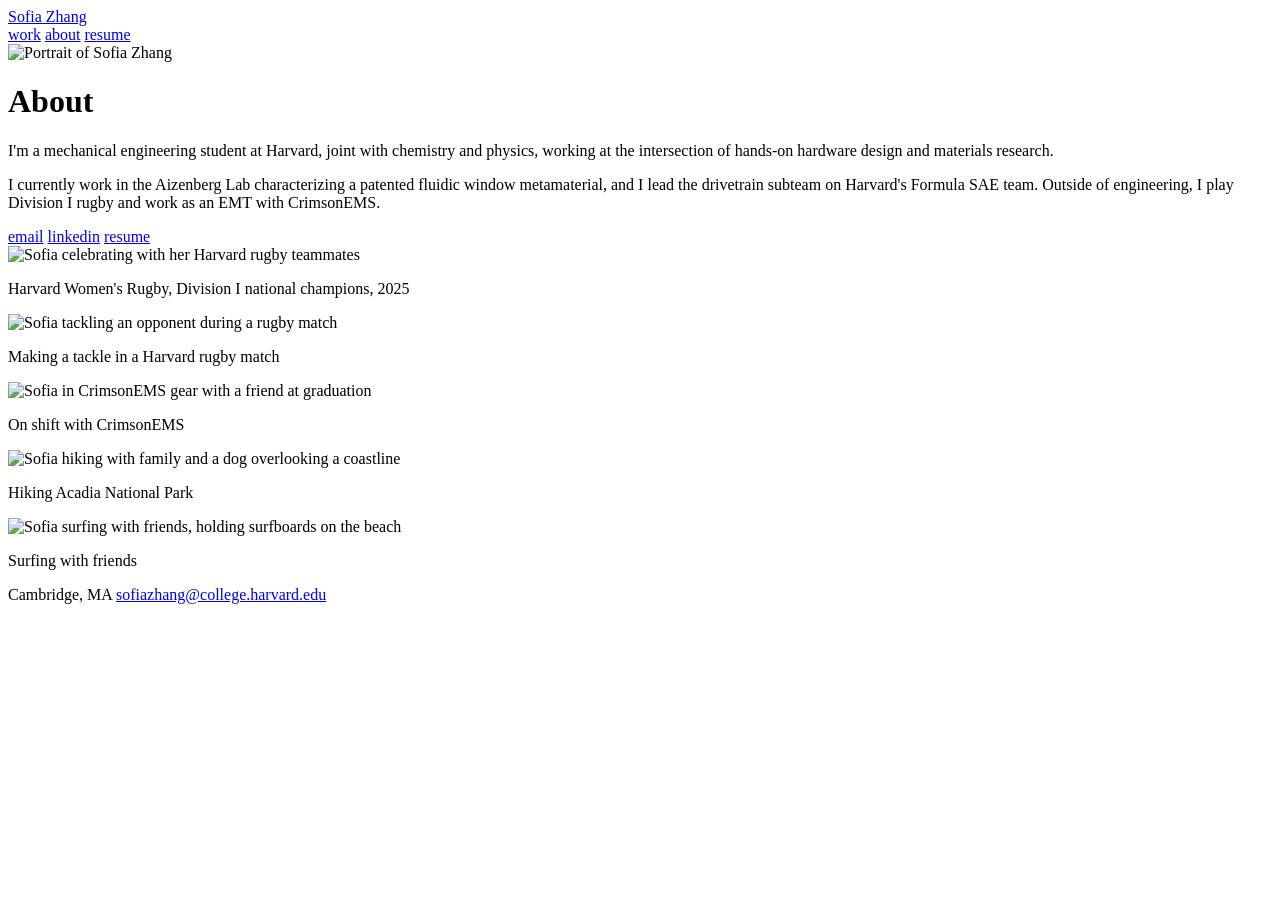
==== about.html @ 94e4842d "Add files via upload Initial upload" ====
<!DOCTYPE html>
<html lang="en">
<head>
<meta charset="UTF-8">
<meta name="viewport" content="width=device-width, initial-scale=1.0">
<title>About \u2014 Sofia Zhang</title>
<link rel="stylesheet" href="assets/css/style.css">
</head>
<body>

<nav class="site-nav">
  <a class="name" href="index.html">Sofia Zhang</a>
  <div class="links">
    <a href="index.html">work</a>
    <a href="about.html" class="active">about</a>
    <a href="resume.html">resume</a>
  </div>
</nav>

<main>
  <div class="about-layout">
    <div class="portrait">
      <img src="assets/media/portrait.jpg" alt="Portrait of Sofia Zhang">
    </div>
    <div class="about-body">
      <h1>About</h1>
      <p>
        I'm a mechanical engineering student at Harvard, joint with chemistry and physics,
        working at the intersection of hands-on hardware design and materials research.
        <!-- Replace this paragraph with your own bio. -->
      </p>
      <p>
        I currently work in the Aizenberg Lab characterizing a patented fluidic window
        metamaterial, and I lead the drivetrain subteam on Harvard's Formula SAE team.
        Outside of engineering, I play Division I rugby and work as an EMT with CrimsonEMS.
        <!-- Replace this paragraph too, or add more. -->
      </p>
      <div class="about-links">
        <a href="mailto:sofiazhang@college.harvard.edu">email</a>
        <a href="https://www.linkedin.com/in/sofzhang" target="_blank" rel="noopener">linkedin</a>
        <a href="resume.html">resume</a>
      </div>
    </div>
  </div>

  <div class="life-strip">
    <div class="life-photo">
      <img src="assets/media/sofia_rugby_2.jpg" alt="Sofia celebrating with her Harvard rugby teammates">
      <p>Harvard Women's Rugby, Division I national champions, 2025</p>
    </div>
    <div class="life-photo">
      <img src="assets/media/sofia_rugby_1.jpg" alt="Sofia tackling an opponent during a rugby match">
      <p>Making a tackle in a Harvard rugby match</p>
    </div>
    <div class="life-photo">
      <img src="assets/media/sofia_emt.jpg" alt="Sofia in CrimsonEMS gear with a friend at graduation">
      <p>On shift with CrimsonEMS</p>
    </div>
    <div class="life-photo">
      <img src="assets/media/sofia_hike.jpg" alt="Sofia hiking with family and a dog overlooking a coastline">
      <p>Hiking Acadia National Park</p>
    </div>
    <div class="life-photo">
      <img src="assets/media/sofia_surf.jpg" alt="Sofia surfing with friends, holding surfboards on the beach">
      <p>Surfing with friends</p>
    </div>
  </div>
</main>

<footer class="site-footer">
  <span>Cambridge, MA</span>
  <a href="mailto:sofiazhang@college.harvard.edu">sofiazhang@college.harvard.edu</a>
</footer>

</body>
</html>
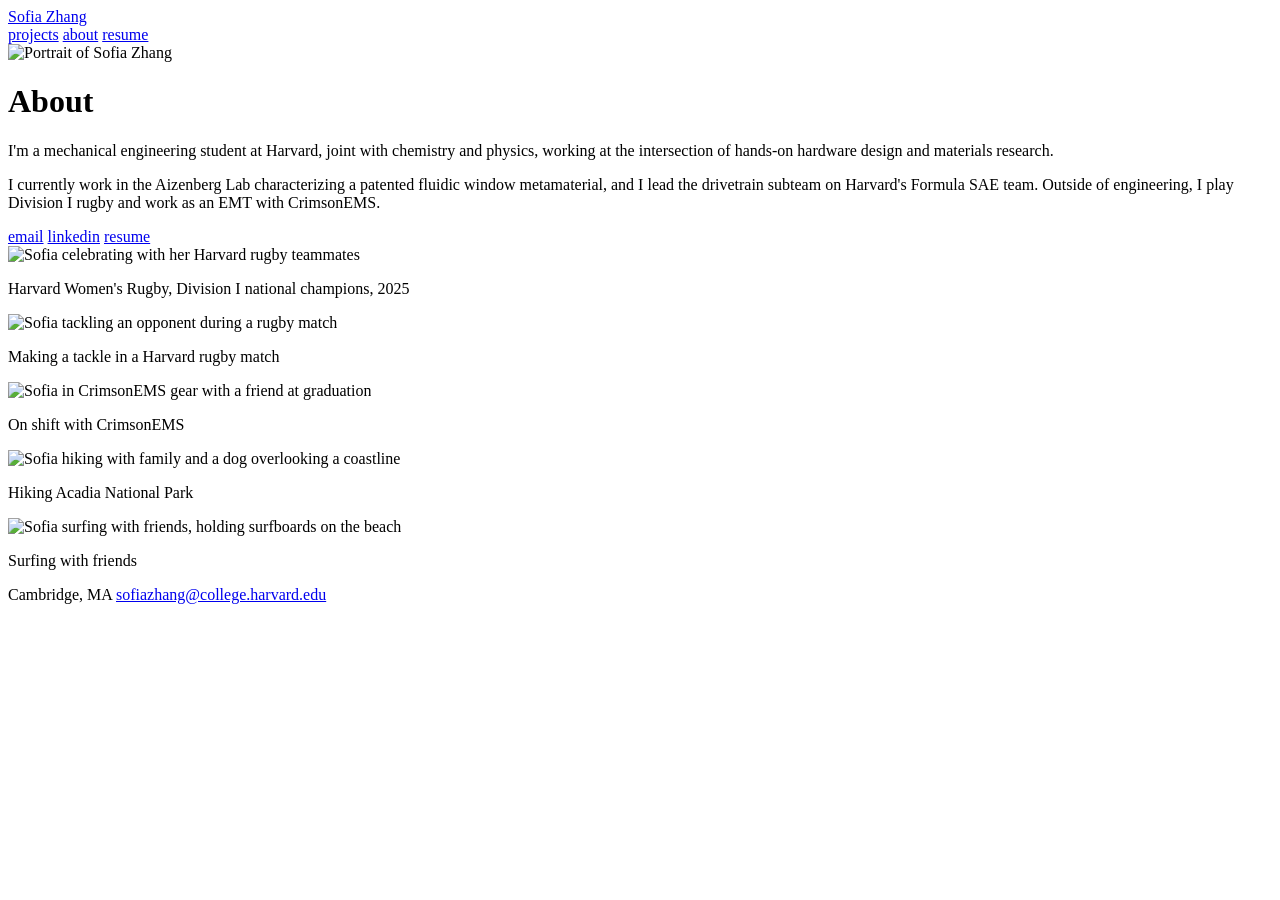
==== commit 1ca22cd5: "Add files via upload updated tab headers" ====
--- a/about.html
+++ b/about.html
@@ -3,7 +3,7 @@
 <head>
 <meta charset="UTF-8">
 <meta name="viewport" content="width=device-width, initial-scale=1.0">
-<title>About \u2014 Sofia Zhang</title>
+<title>Sofia Zhang: about</title>
 <link rel="stylesheet" href="assets/css/style.css">
 </head>
 <body>
@@ -11,7 +11,7 @@
 <nav class="site-nav">
   <a class="name" href="index.html">Sofia Zhang</a>
   <div class="links">
-    <a href="index.html">work</a>
+    <a href="index.html">projects</a>
     <a href="about.html" class="active">about</a>
     <a href="resume.html">resume</a>
   </div>
